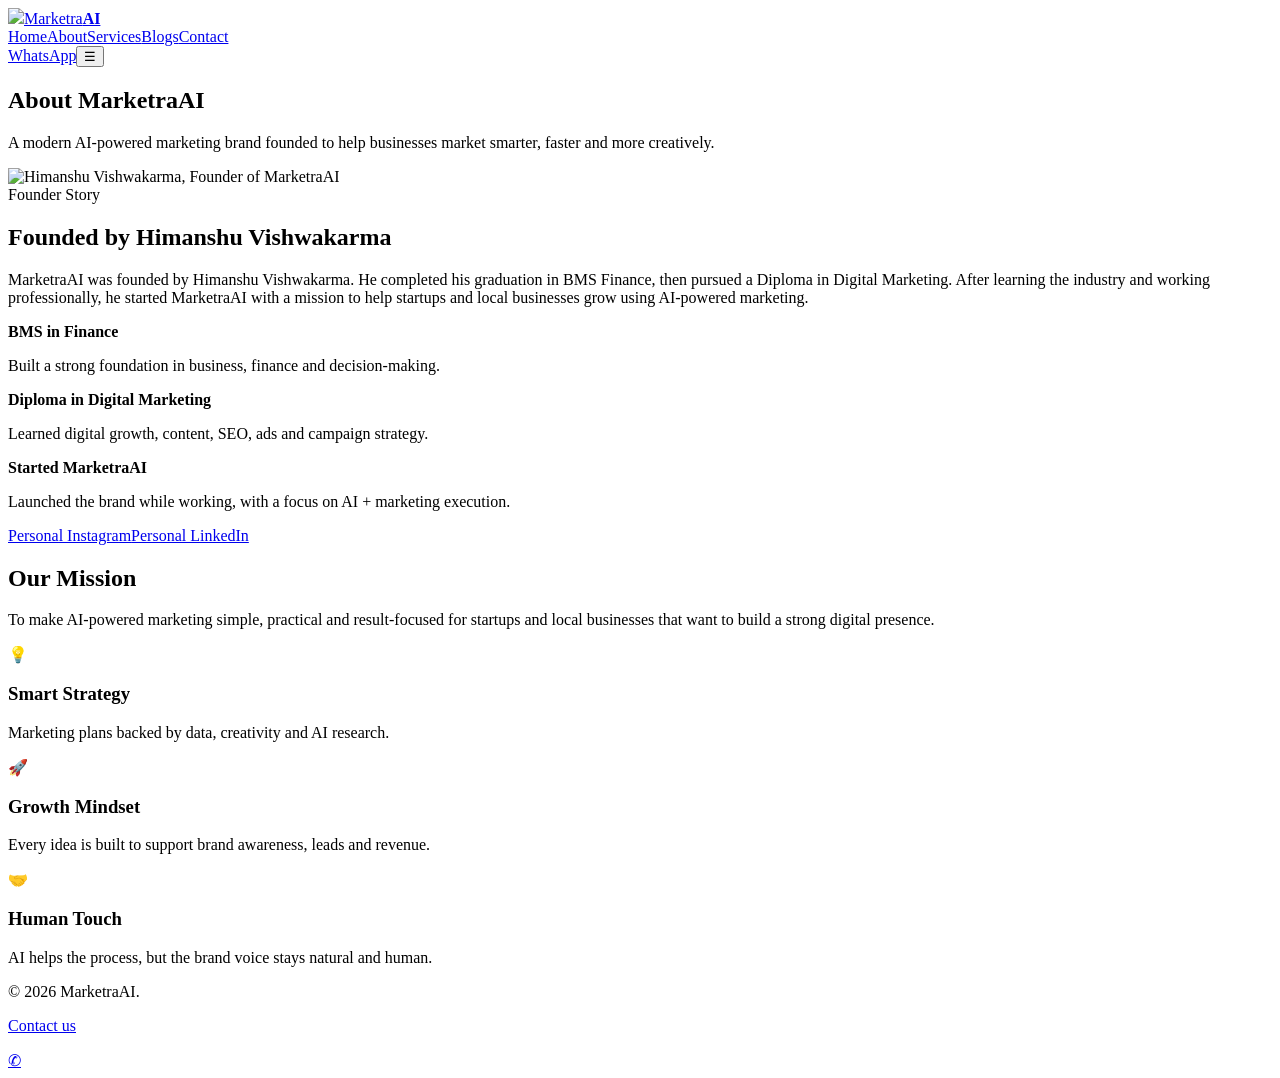
==== about.html @ 12419f01 "Update about.html" ====
<!doctype html><html lang="en"><head><meta charset="utf-8"><meta name="viewport" content="width=device-width,initial-scale=1"><title>About MarketraAI | Founder Story</title><meta name="description" content="MarketraAI was founded by Himanshu Vishwakarma to help startups and local businesses grow using AI-powered marketing."><meta name="robots" content="index, follow"><link rel="icon" type="image/png" href="assets/logo.png"><link rel="stylesheet" href="style.css"><link rel="canonical" href="https://marketraai.com/about.html" /> </head><body>
<nav class="nav"><div class="container nav-inner"><a class="brand" href="index.html"><img src="assets/logo.png"><span>Marketra<b>AI</b></span></a><div class="links"><a href="index.html">Home</a><a class="active" href="about.html">About</a><a href="services.html">Services</a><a href="blogs.html">Blogs</a><a href="contact.html">Contact</a></div><a class="nav-cta" href="https://wa.me/917304382404">WhatsApp</a><button class="menu">☰</button></div></nav>
<section class="page-head"><div class="container reveal"><h1>About <span class="gradient">MarketraAI</span></h1><p>A modern AI-powered marketing brand founded to help businesses market smarter, faster and more creatively.</p></div></section>
<section class="section"><div class="container split"><div class="reveal"><img class="founder-img" src="assets/founder.png" alt="Himanshu Vishwakarma, Founder of MarketraAI"></div><div class="reveal"><div class="eyebrow">Founder Story</div><h2 class="section-title">Founded by Himanshu Vishwakarma</h2><p class="muted">MarketraAI was founded by Himanshu Vishwakarma. He completed his graduation in BMS Finance, then pursued a Diploma in Digital Marketing. After learning the industry and working professionally, he started MarketraAI with a mission to help startups and local businesses grow using AI-powered marketing.</p><div class="timeline"><div class="step"><b>BMS in Finance</b><p class="muted">Built a strong foundation in business, finance and decision-making.</p></div><div class="step"><b>Diploma in Digital Marketing</b><p class="muted">Learned digital growth, content, SEO, ads and campaign strategy.</p></div><div class="step"><b>Started MarketraAI</b><p class="muted">Launched the brand while working, with a focus on AI + marketing execution.</p></div></div><div class="socials"><a href="https://www.instagram.com/imaginaryhimanshu/">Personal Instagram</a><a href="https://www.linkedin.com/in/digitalhimanshu50/">Personal LinkedIn</a></div></div></div></section>
<section class="section"><div class="container"><h2 class="section-title reveal">Our Mission</h2><p class="section-sub reveal">To make AI-powered marketing simple, practical and result-focused for startups and local businesses that want to build a strong digital presence.</p><div class="cards"><div class="card reveal"><div class="icon">💡</div><h3>Smart Strategy</h3><p>Marketing plans backed by data, creativity and AI research.</p></div><div class="card reveal"><div class="icon">🚀</div><h3>Growth Mindset</h3><p>Every idea is built to support brand awareness, leads and revenue.</p></div><div class="card reveal"><div class="icon">🤝</div><h3>Human Touch</h3><p>AI helps the process, but the brand voice stays natural and human.</p></div></div></div></section>
<footer class="footer"><div class="container foot"><p>© 2026 MarketraAI.</p><p><a href="contact.html">Contact us</a></p></div></footer><a class="whatsapp" href="https://wa.me/917304382404">✆</a><script src="script.js"></script></body></html>
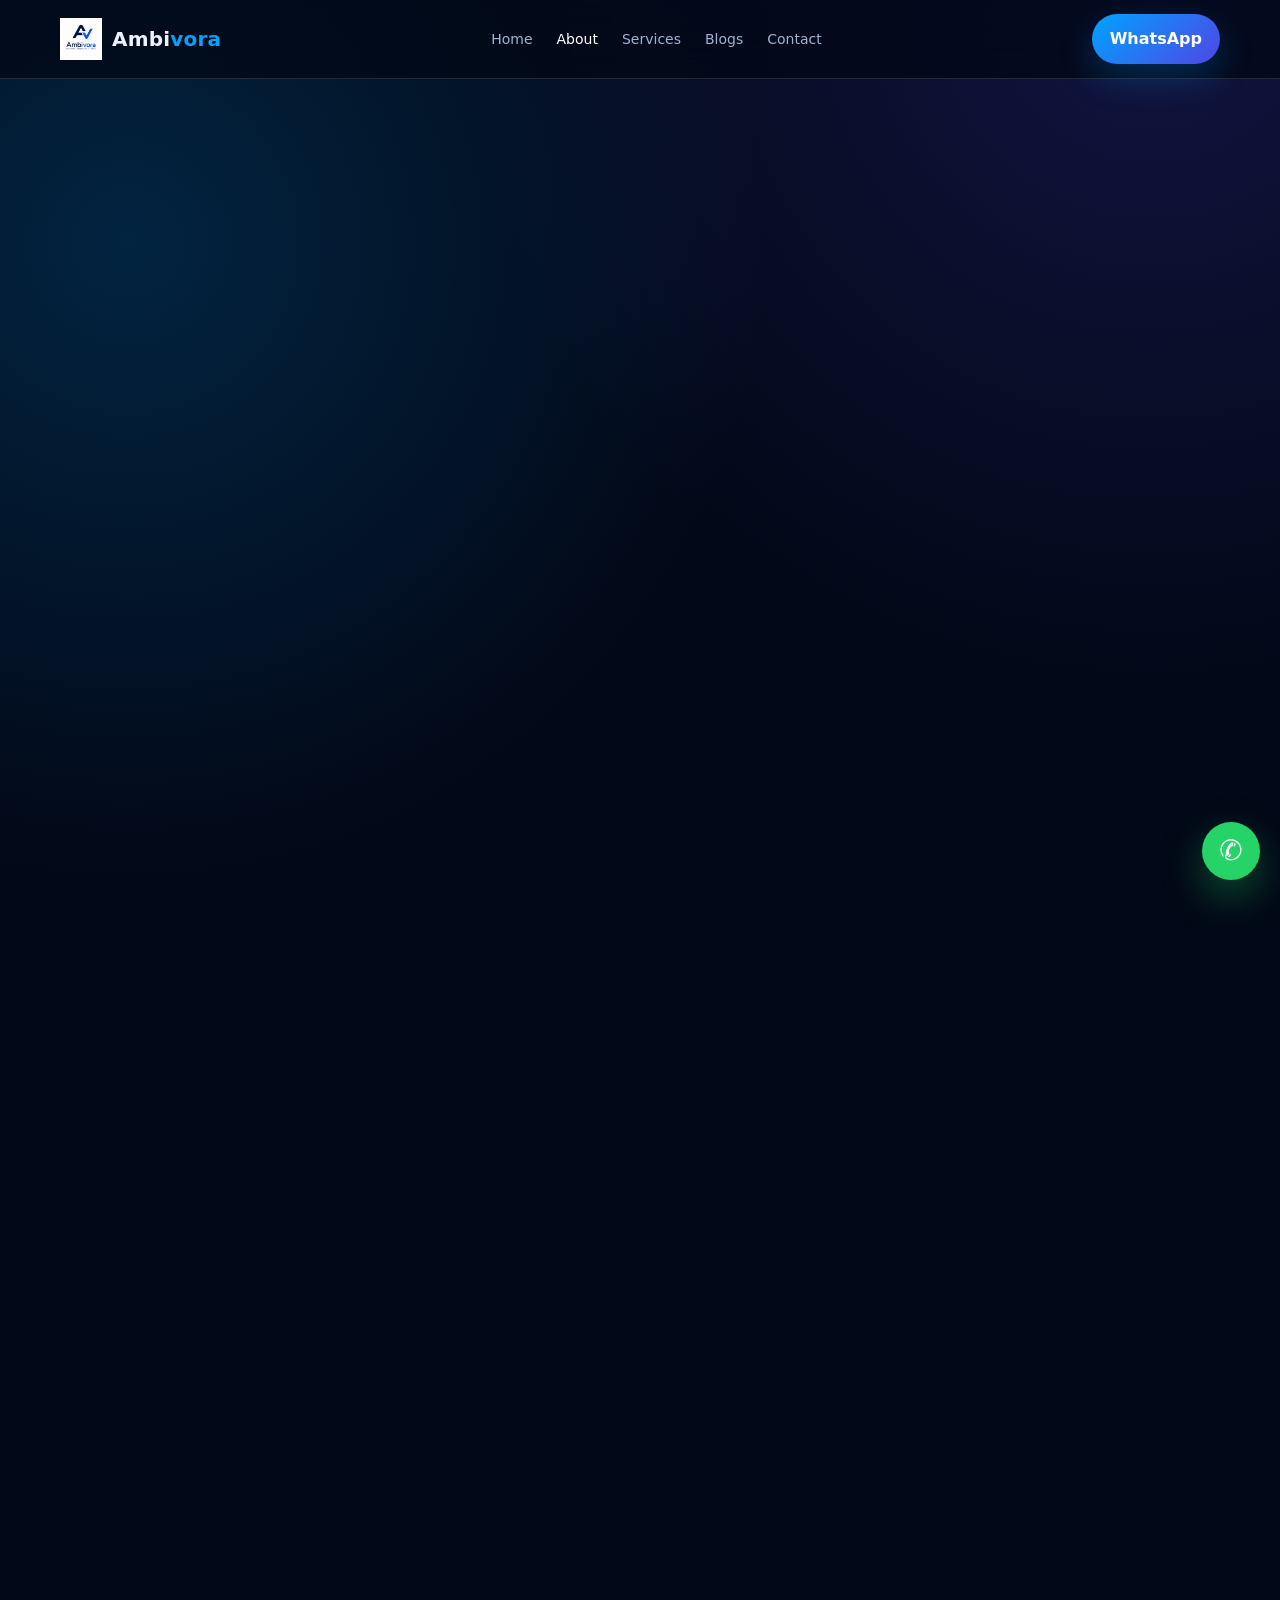
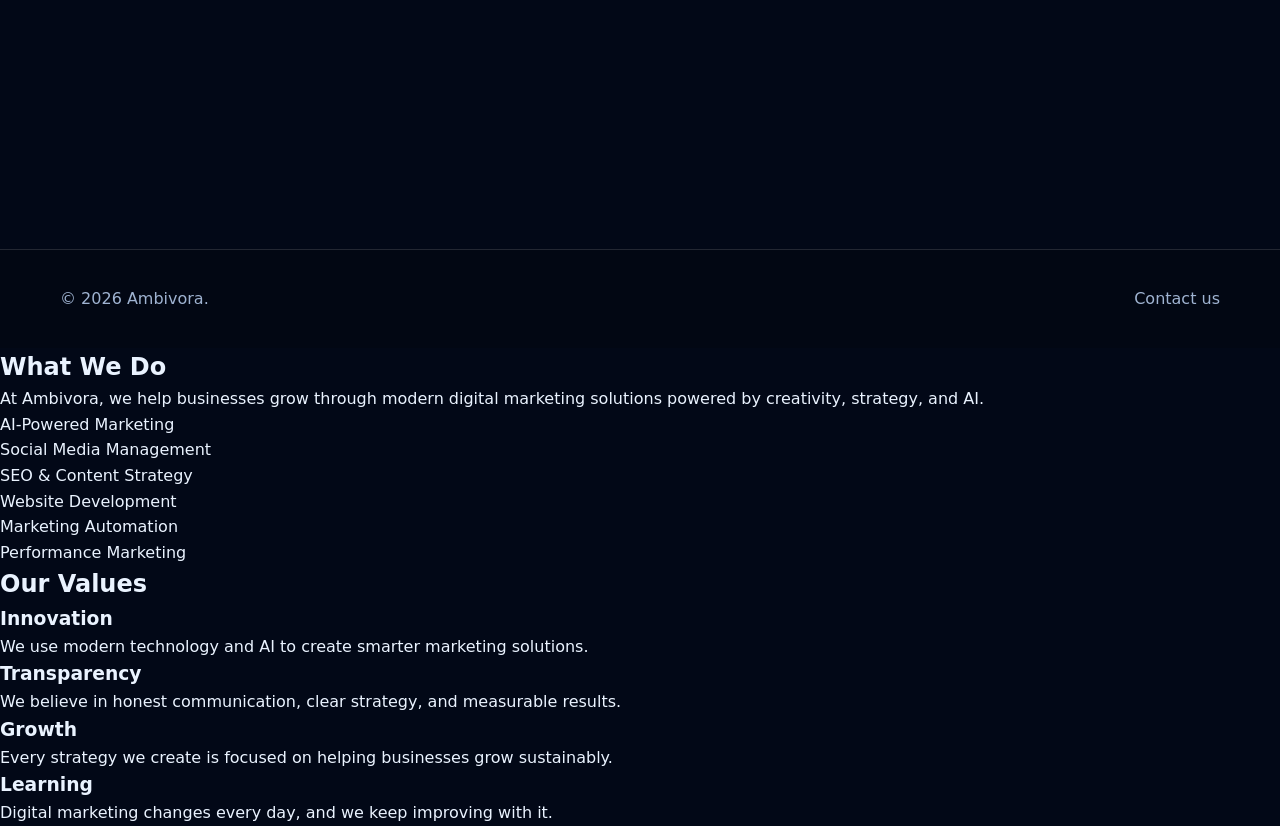
==== commit 43671212: "Update about.html" ====
--- a/about.html
+++ b/about.html
@@ -1,6 +1,50 @@
-<!doctype html><html lang="en"><head><meta charset="utf-8"><meta name="viewport" content="width=device-width,initial-scale=1"><title>About MarketraAI | Founder Story</title><meta name="description" content="MarketraAI was founded by Himanshu Vishwakarma to help startups and local businesses grow using AI-powered marketing."><meta name="robots" content="index, follow"><link rel="icon" type="image/png" href="assets/logo.png"><link rel="stylesheet" href="style.css"><link rel="canonical" href="https://marketraai.com/about.html" /> </head><body>
-<nav class="nav"><div class="container nav-inner"><a class="brand" href="index.html"><img src="assets/logo.png"><span>Marketra<b>AI</b></span></a><div class="links"><a href="index.html">Home</a><a class="active" href="about.html">About</a><a href="services.html">Services</a><a href="blogs.html">Blogs</a><a href="contact.html">Contact</a></div><a class="nav-cta" href="https://wa.me/917304382404">WhatsApp</a><button class="menu">☰</button></div></nav>
-<section class="page-head"><div class="container reveal"><h1>About <span class="gradient">MarketraAI</span></h1><p>A modern AI-powered marketing brand founded to help businesses market smarter, faster and more creatively.</p></div></section>
-<section class="section"><div class="container split"><div class="reveal"><img class="founder-img" src="assets/founder.png" alt="Himanshu Vishwakarma, Founder of MarketraAI"></div><div class="reveal"><div class="eyebrow">Founder Story</div><h2 class="section-title">Founded by Himanshu Vishwakarma</h2><p class="muted">MarketraAI was founded by Himanshu Vishwakarma. He completed his graduation in BMS Finance, then pursued a Diploma in Digital Marketing. After learning the industry and working professionally, he started MarketraAI with a mission to help startups and local businesses grow using AI-powered marketing.</p><div class="timeline"><div class="step"><b>BMS in Finance</b><p class="muted">Built a strong foundation in business, finance and decision-making.</p></div><div class="step"><b>Diploma in Digital Marketing</b><p class="muted">Learned digital growth, content, SEO, ads and campaign strategy.</p></div><div class="step"><b>Started MarketraAI</b><p class="muted">Launched the brand while working, with a focus on AI + marketing execution.</p></div></div><div class="socials"><a href="https://www.instagram.com/imaginaryhimanshu/">Personal Instagram</a><a href="https://www.linkedin.com/in/digitalhimanshu50/">Personal LinkedIn</a></div></div></div></section>
+<!doctype html><html lang="en"><head><meta charset="utf-8"><meta name="viewport" content="width=device-width,initial-scale=1"><title>About Ambivora | Founder Story</title><meta name="description" content="Ambivora was founded by Himanshu Vishwakarma to help startups and local businesses grow using AI-powered marketing."><meta name="robots" content="index, follow"><link rel="icon" type="image/png" href="assets/logo.png"><link rel="stylesheet" href="style.css"><link rel="canonical" href="https://ambivora.com/about.html" /> </head><body>
+<nav class="nav"><div class="container nav-inner"><a class="brand" href="index.html"><img src="assets/logo.png"><span>Ambi<b>vora</b></span></a><div class="links"><a href="index.html">Home</a><a class="active" href="about.html">About</a><a href="services.html">Services</a><a href="blogs.html">Blogs</a><a href="contact.html">Contact</a></div><a class="nav-cta" href="https://wa.me/917304382404">WhatsApp</a><button class="menu">☰</button></div></nav>
+<section class="page-head"><div class="container reveal"><h1>About <span class="gradient">Ambivora</span></h1><p>A modern AI-powered marketing brand founded to help businesses market smarter, faster and more creatively.</p></div></section>
+<section class="section"><div class="container split"><div class="reveal"><img class="founder-img" src="assets/founder.png" alt="Himanshu Vishwakarma, Founder of MarketraAI"></div><div class="reveal"><div class="eyebrow">Founder Story</div><h2 class="section-title">Founded by Himanshu Vishwakarma</h2><p class="muted">Ambivora was founded by Himanshu Vishwakarma. He completed his graduation in BMS Finance, then pursued a Diploma in Digital Marketing. After learning the industry and working professionally, he started MarketraAI with a mission to help startups and local businesses grow using AI-powered marketing.</p><div class="timeline"><div class="step"><b>BMS in Finance</b><p class="muted">Built a strong foundation in business, finance and decision-making.</p></div><div class="step"><b>Diploma in Digital Marketing</b><p class="muted">Learned digital growth, content, SEO, ads and campaign strategy.</p></div><div class="step"><b>Started MarketraAI</b><p class="muted">Launched the brand while working, with a focus on AI + marketing execution.</p></div></div><div class="socials"><a href="https://www.instagram.com/imaginaryhimanshu/">Personal Instagram</a><a href="https://www.linkedin.com/in/digitalhimanshu50/">Personal LinkedIn</a></div></div></div></section>
 <section class="section"><div class="container"><h2 class="section-title reveal">Our Mission</h2><p class="section-sub reveal">To make AI-powered marketing simple, practical and result-focused for startups and local businesses that want to build a strong digital presence.</p><div class="cards"><div class="card reveal"><div class="icon">💡</div><h3>Smart Strategy</h3><p>Marketing plans backed by data, creativity and AI research.</p></div><div class="card reveal"><div class="icon">🚀</div><h3>Growth Mindset</h3><p>Every idea is built to support brand awareness, leads and revenue.</p></div><div class="card reveal"><div class="icon">🤝</div><h3>Human Touch</h3><p>AI helps the process, but the brand voice stays natural and human.</p></div></div></div></section>
-<footer class="footer"><div class="container foot"><p>© 2026 MarketraAI.</p><p><a href="contact.html">Contact us</a></p></div></footer><a class="whatsapp" href="https://wa.me/917304382404">✆</a><script src="script.js"></script></body></html>
+<footer class="footer"><div class="container foot"><p>© 2026 Ambivora.</p><p><a href="contact.html">Contact us</a></p></div></footer><a class="whatsapp" href="https://wa.me/917304382404">✆</a><script src="script.js"></script></body></html>
+
+<!-- What We Do Section -->
+<section class="about-section">
+  <h2>What We Do</h2>
+  <p>
+    At Ambivora, we help businesses grow through modern digital marketing solutions powered by creativity, strategy, and AI.
+  </p>
+
+  <div class="about-grid">
+    <div class="about-card">AI-Powered Marketing</div>
+    <div class="about-card">Social Media Management</div>
+    <div class="about-card">SEO & Content Strategy</div>
+    <div class="about-card">Website Development</div>
+    <div class="about-card">Marketing Automation</div>
+    <div class="about-card">Performance Marketing</div>
+  </div>
+</section>
+
+<!-- Our Values Section -->
+<section class="about-section">
+  <h2>Our Values</h2>
+
+  <div class="about-grid">
+    <div class="about-card">
+      <h3>Innovation</h3>
+      <p>We use modern technology and AI to create smarter marketing solutions.</p>
+    </div>
+
+    <div class="about-card">
+      <h3>Transparency</h3>
+      <p>We believe in honest communication, clear strategy, and measurable results.</p>
+    </div>
+
+    <div class="about-card">
+      <h3>Growth</h3>
+      <p>Every strategy we create is focused on helping businesses grow sustainably.</p>
+    </div>
+
+    <div class="about-card">
+      <h3>Learning</h3>
+      <p>Digital marketing changes every day, and we keep improving with it.</p>
+    </div>
+  </div>
+</section>
--- a/style.css
+++ b/style.css
@@ -0,0 +1,83 @@
+:root{
+  --navy:#020817;--navy2:#07142b;--blue:#00A3FF;--blue2:#4f46e5;--text:#eaf3ff;--muted:#9fb3d1;--card:rgba(255,255,255,.07);--line:rgba(255,255,255,.13);--white:#fff;
+}
+*{box-sizing:border-box;margin:0;padding:0}html{scroll-behavior:smooth}body{font-family:Inter,system-ui,-apple-system,Segoe UI,Arial,sans-serif;background:radial-gradient(circle at 10% 10%,rgba(0,163,255,.18),transparent 26%),radial-gradient(circle at 90% 0%,rgba(79,70,229,.2),transparent 26%),var(--navy);color:var(--text);line-height:1.6;overflow-x:hidden}a{color:inherit;text-decoration:none}.container{width:min(1160px,92%);margin:auto}.nav{position:sticky;top:0;z-index:99;background:rgba(2,8,23,.78);backdrop-filter:blur(18px);border-bottom:1px solid var(--line)}.nav-inner{display:flex;align-items:center;justify-content:space-between;padding:14px 0}.brand{display:flex;align-items:center;gap:10px;font-weight:800;letter-spacing:.2px}.brand img{width:42px;height:42px;object-fit:contain}.brand span{font-size:20px}.brand b{color:var(--blue)}.links{display:flex;gap:24px;align-items:center}.links a{font-size:14px;color:var(--muted);transition:.25s}.links a:hover,.links a.active{color:var(--white)}.nav-cta,.btn{display:inline-flex;align-items:center;justify-content:center;gap:8px;padding:12px 18px;border-radius:999px;background:linear-gradient(135deg,var(--blue),var(--blue2));color:white;font-weight:700;border:0;box-shadow:0 14px 35px rgba(0,163,255,.22);transition:.25s;cursor:pointer}.btn:hover,.nav-cta:hover{transform:translateY(-2px);box-shadow:0 20px 50px rgba(0,163,255,.32)}.btn.secondary{background:rgba(255,255,255,.08);border:1px solid var(--line);box-shadow:none}.menu{display:none;background:none;border:1px solid var(--line);color:white;border-radius:12px;padding:8px 11px;font-size:22px}
+.hero{position:relative;padding:92px 0 70px;min-height:78vh;display:flex;align-items:center}.grid{display:grid;grid-template-columns:1.05fr .95fr;gap:48px;align-items:center}.eyebrow{display:inline-flex;align-items:center;gap:9px;border:1px solid var(--line);background:rgba(255,255,255,.06);border-radius:999px;padding:8px 13px;color:#cfe6ff;font-size:14px;margin-bottom:20px}.title{font-size:clamp(42px,7vw,78px);line-height:1.02;letter-spacing:-2.8px}.gradient{background:linear-gradient(135deg,#fff 20%,#76d7ff 55%,#7c6cff 90%);-webkit-background-clip:text;background-clip:text;color:transparent}.sub{font-size:18px;color:var(--muted);max-width:670px;margin:22px 0 30px}.actions{display:flex;gap:14px;flex-wrap:wrap}.hero-card{position:relative;border:1px solid var(--line);border-radius:34px;padding:26px;background:linear-gradient(180deg,rgba(255,255,255,.1),rgba(255,255,255,.035));box-shadow:0 30px 90px rgba(0,0,0,.28);overflow:hidden}.hero-card:before{content:"";position:absolute;inset:-1px;background:radial-gradient(circle at 30% 0%,rgba(0,163,255,.26),transparent 45%);pointer-events:none}.dashboard{position:relative;display:grid;gap:14px}.metric{padding:18px;border-radius:22px;background:rgba(3,10,26,.78);border:1px solid var(--line);display:flex;justify-content:space-between;align-items:center}.metric b{font-size:28px;color:white}.metric span{color:var(--muted);font-size:14px}.orb{position:absolute;width:220px;height:220px;border-radius:50%;background:radial-gradient(circle,#00a3ff,transparent 66%);filter:blur(26px);opacity:.22;right:-65px;top:-65px;animation:float 6s ease-in-out infinite}.page-head{padding:78px 0 42px;text-align:center}.page-head h1{font-size:clamp(38px,6vw,66px);letter-spacing:-2px}.page-head p{color:var(--muted);font-size:18px;max-width:760px;margin:16px auto}.section{padding:76px 0}.section-title{font-size:clamp(30px,4vw,48px);letter-spacing:-1.5px;margin-bottom:13px}.section-sub{color:var(--muted);max-width:760px;margin-bottom:34px}.cards{display:grid;grid-template-columns:repeat(3,1fr);gap:20px}.card{border:1px solid var(--line);background:linear-gradient(180deg,rgba(255,255,255,.08),rgba(255,255,255,.035));border-radius:26px;padding:24px;transition:.28s;position:relative;overflow:hidden}.card:after{content:"";position:absolute;inset:auto -50px -70px auto;width:160px;height:160px;border-radius:50%;background:rgba(0,163,255,.12);filter:blur(20px)}.card:hover{transform:translateY(-8px);border-color:rgba(0,163,255,.45)}.icon{width:48px;height:48px;border-radius:16px;background:linear-gradient(135deg,var(--blue),var(--blue2));display:grid;place-items:center;font-size:22px;margin-bottom:18px}.card h3{font-size:21px;margin-bottom:10px}.card p,.muted{color:var(--muted)}.split{display:grid;grid-template-columns:.9fr 1.1fr;gap:44px;align-items:center}.founder-img{width:100%;max-width:420px;border-radius:32px;border:1px solid var(--line);box-shadow:0 28px 80px rgba(0,0,0,.35);filter:saturate(.9)}.timeline{display:grid;gap:16px;margin-top:24px}.step{padding:18px;border-left:3px solid var(--blue);background:rgba(255,255,255,.055);border-radius:0 18px 18px 0}.blog-grid{display:grid;grid-template-columns:repeat(3,1fr);gap:22px}.blog{min-height:250px;display:flex;flex-direction:column;justify-content:space-between}.tag{color:#8ddcff;font-size:13px;font-weight:700}.form-wrap{display:grid;grid-template-columns:.9fr 1.1fr;gap:32px}.form{border:1px solid var(--line);background:rgba(255,255,255,.06);border-radius:28px;padding:24px}.field{margin-bottom:15px}.field label{display:block;margin-bottom:6px;color:#dcecff;font-size:14px}.field input,.field textarea{width:100%;padding:14px 15px;border-radius:15px;border:1px solid var(--line);background:rgba(2,8,23,.65);color:white;outline:none}.field textarea{min-height:130px;resize:vertical}.socials{display:flex;flex-wrap:wrap;gap:12px;margin-top:20px}.socials a{padding:10px 14px;border:1px solid var(--line);border-radius:999px;color:#cfe6ff;background:rgba(255,255,255,.055);transition:.25s}.socials a:hover{border-color:var(--blue);color:white;transform:translateY(-2px)}.footer{padding:36px 0;border-top:1px solid var(--line);background:rgba(0,0,0,.16);color:var(--muted)}.foot{display:flex;justify-content:space-between;gap:20px;flex-wrap:wrap}.whatsapp{position:fixed;right:20px;bottom:20px;z-index:90;width:58px;height:58px;border-radius:50%;display:grid;place-items:center;background:#25D366;color:white;font-size:28px;box-shadow:0 16px 40px rgba(37,211,102,.34);animation:pulse 2s infinite}.reveal{opacity:0;transform:translateY(28px);transition:opacity .75s ease,transform .75s ease}.reveal.show{opacity:1;transform:none}@keyframes float{50%{transform:translateY(24px)}}@keyframes pulse{50%{transform:scale(1.06)}}
+@media(max-width:900px){.grid,.split,.form-wrap{grid-template-columns:1fr}.cards,.blog-grid{grid-template-columns:1fr 1fr}.links{position:fixed;inset:70px 16px auto 16px;background:#07142b;border:1px solid var(--line);border-radius:24px;padding:20px;display:none;flex-direction:column;align-items:flex-start}.links.open{display:flex}.menu{display:block}.nav-cta{display:none}.hero{padding-top:56px}.title{letter-spacing:-1.5px}}@media(max-width:620px){.cards,.blog-grid{grid-template-columns:1fr}.actions .btn{width:100%}.foot{display:block}.hero-card{padding:18px}.brand span{font-size:18px}}
+
+.faq-section {
+  padding: 100px 20px;
+  background: linear-gradient(135deg, #04172b 0%, #081026 55%, #12124a 100%);
+  color: #ffffff;
+  text-align: center;
+  position: relative;
+  overflow: hidden;
+}
+
+.faq-section h2 {
+  font-size: 42px;
+  font-weight: 800;
+  color: #ffffff;
+  margin-bottom: 12px;
+}
+
+.faq-subtitle {
+  color: #9fc7ff;
+  font-size: 16px;
+  margin-bottom: 50px;
+}
+
+.faq-box {
+  max-width: 900px;
+  margin: 18px auto;
+  padding: 28px 32px;
+  background: rgba(7, 18, 39, 0.82);
+  border: 1px solid rgba(95, 151, 255, 0.25);
+  border-radius: 20px;
+  text-align: left;
+  box-shadow: 0 18px 50px rgba(0, 0, 0, 0.25);
+  backdrop-filter: blur(12px);
+  transition: all 0.3s ease;
+}
+
+.faq-box:hover {
+  transform: translateY(-5px);
+  border-color: rgba(56, 189, 248, 0.6);
+  box-shadow: 0 22px 60px rgba(37, 99, 235, 0.25);
+}
+
+.faq-box h3 {
+  color: #ffffff;
+  font-size: 20px;
+  font-weight: 700;
+  margin-bottom: 12px;
+}
+
+.faq-box p {
+  color: #b9c9e6;
+  font-size: 16px;
+  line-height: 1.8;
+  margin: 0;
+}
+
+@media (max-width: 768px) {
+  .faq-section {
+    padding: 70px 16px;
+  }
+
+  .faq-section h2 {
+    font-size: 32px;
+  }
+
+  .faq-box {
+    padding: 22px;
+  }
+
+  .faq-box h3 {
+    font-size: 18px;
+  }
+
+  .faq-box p {
+    font-size: 15px;
+  }
+}
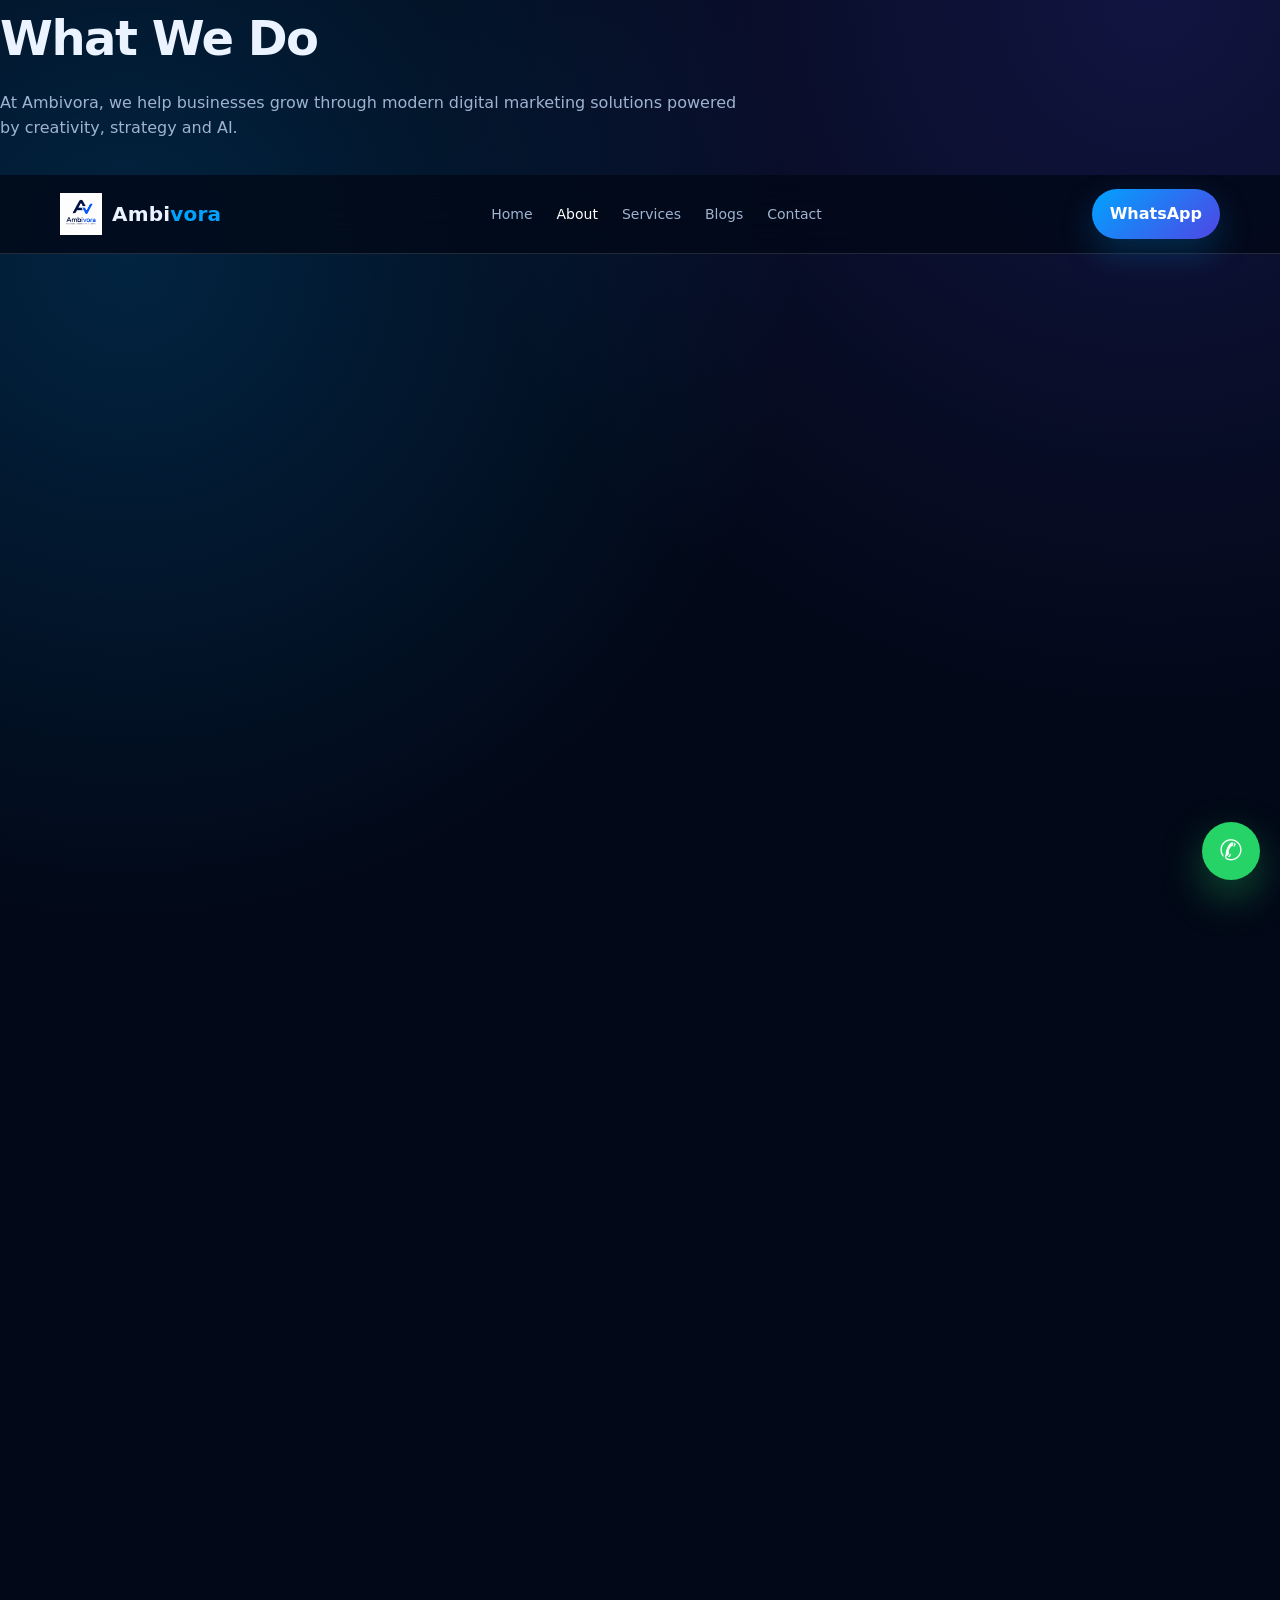
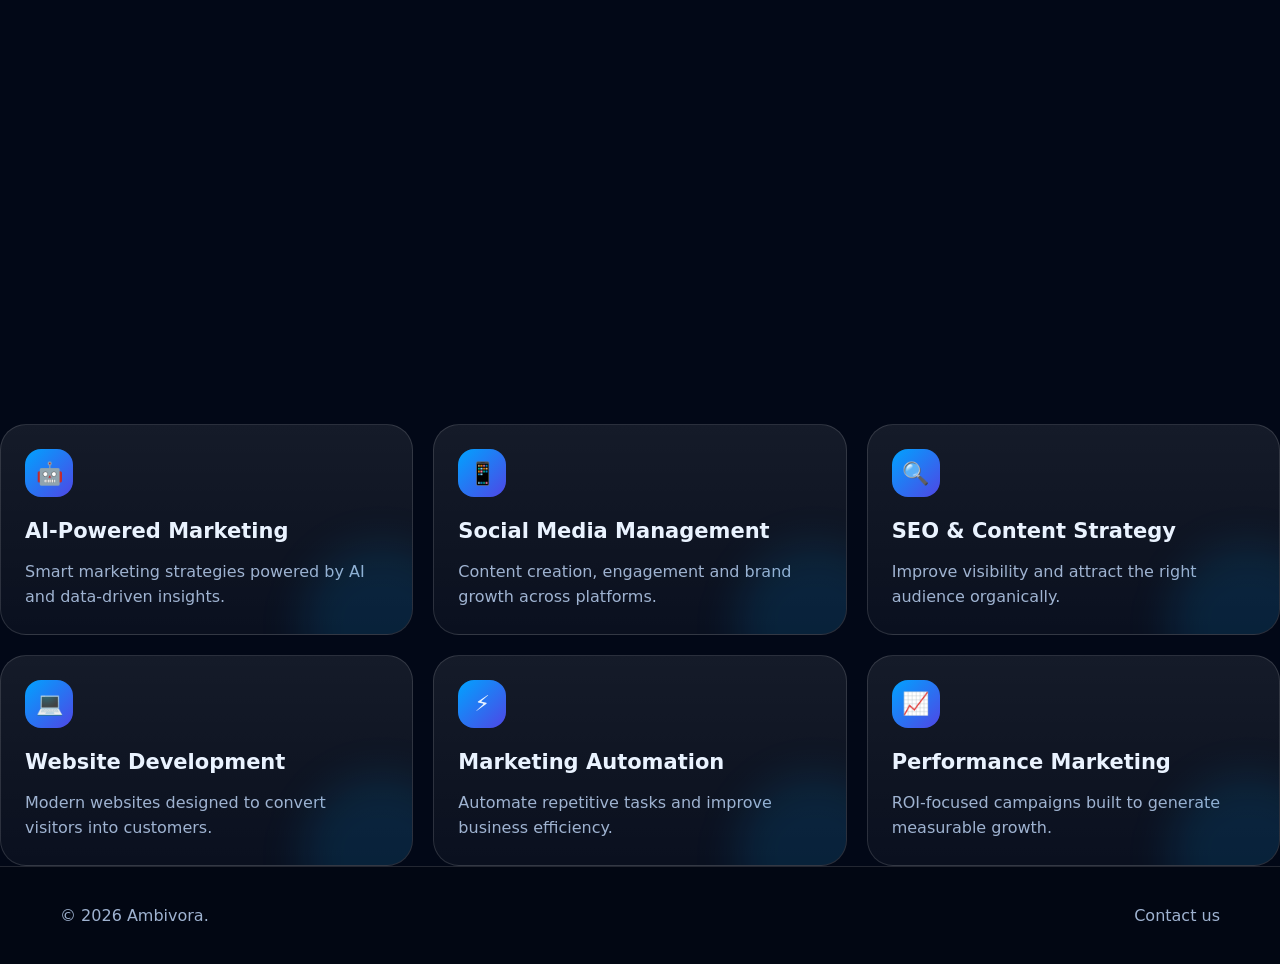
==== commit f81bda71: "Update about.html" ====
--- a/about.html
+++ b/about.html
@@ -1,50 +1,52 @@
-<!doctype html><html lang="en"><head><meta charset="utf-8"><meta name="viewport" content="width=device-width,initial-scale=1"><title>About Ambivora | Founder Story</title><meta name="description" content="Ambivora was founded by Himanshu Vishwakarma to help startups and local businesses grow using AI-powered marketing."><meta name="robots" content="index, follow"><link rel="icon" type="image/png" href="assets/logo.png"><link rel="stylesheet" href="style.css"><link rel="canonical" href="https://ambivora.com/about.html" /> </head><body>
+<!doctype html><html lang="en"><head><meta charset="utf-8"><meta name="viewport" content="width=device-width,initial-scale=1"><title>About Ambivora | Founder Story</title><meta name="description" content="Ambivora was founded by Himanshu Vishwakarma to help startups and local businesses grow using AI-powered marketing."><meta name="robots" content="index, follow"><link rel="icon" type="image/png" href="assets/logo.png"><link rel="stylesheet" href="style.css"><link rel="canonical" href="https://ambivora.com/about.html" /> <h2 class="section-title">What We Do</h2>
+<p class="section-sub">
+  At Ambivora, we help businesses grow through modern digital marketing solutions powered by creativity, strategy and AI.
+</p> </head><body>
 <nav class="nav"><div class="container nav-inner"><a class="brand" href="index.html"><img src="assets/logo.png"><span>Ambi<b>vora</b></span></a><div class="links"><a href="index.html">Home</a><a class="active" href="about.html">About</a><a href="services.html">Services</a><a href="blogs.html">Blogs</a><a href="contact.html">Contact</a></div><a class="nav-cta" href="https://wa.me/917304382404">WhatsApp</a><button class="menu">☰</button></div></nav>
 <section class="page-head"><div class="container reveal"><h1>About <span class="gradient">Ambivora</span></h1><p>A modern AI-powered marketing brand founded to help businesses market smarter, faster and more creatively.</p></div></section>
 <section class="section"><div class="container split"><div class="reveal"><img class="founder-img" src="assets/founder.png" alt="Himanshu Vishwakarma, Founder of MarketraAI"></div><div class="reveal"><div class="eyebrow">Founder Story</div><h2 class="section-title">Founded by Himanshu Vishwakarma</h2><p class="muted">Ambivora was founded by Himanshu Vishwakarma. He completed his graduation in BMS Finance, then pursued a Diploma in Digital Marketing. After learning the industry and working professionally, he started MarketraAI with a mission to help startups and local businesses grow using AI-powered marketing.</p><div class="timeline"><div class="step"><b>BMS in Finance</b><p class="muted">Built a strong foundation in business, finance and decision-making.</p></div><div class="step"><b>Diploma in Digital Marketing</b><p class="muted">Learned digital growth, content, SEO, ads and campaign strategy.</p></div><div class="step"><b>Started MarketraAI</b><p class="muted">Launched the brand while working, with a focus on AI + marketing execution.</p></div></div><div class="socials"><a href="https://www.instagram.com/imaginaryhimanshu/">Personal Instagram</a><a href="https://www.linkedin.com/in/digitalhimanshu50/">Personal LinkedIn</a></div></div></div></section>
 <section class="section"><div class="container"><h2 class="section-title reveal">Our Mission</h2><p class="section-sub reveal">To make AI-powered marketing simple, practical and result-focused for startups and local businesses that want to build a strong digital presence.</p><div class="cards"><div class="card reveal"><div class="icon">💡</div><h3>Smart Strategy</h3><p>Marketing plans backed by data, creativity and AI research.</p></div><div class="card reveal"><div class="icon">🚀</div><h3>Growth Mindset</h3><p>Every idea is built to support brand awareness, leads and revenue.</p></div><div class="card reveal"><div class="icon">🤝</div><h3>Human Touch</h3><p>AI helps the process, but the brand voice stays natural and human.</p></div></div></div></section>
+
+  <div class="cards">
+
+  <div class="card">
+    <div class="icon">🤖</div>
+    <h3>AI-Powered Marketing</h3>
+    <p>Smart marketing strategies powered by AI and data-driven insights.</p>
+  </div>
+
+  <div class="card">
+    <div class="icon">📱</div>
+    <h3>Social Media Management</h3>
+    <p>Content creation, engagement and brand growth across platforms.</p>
+  </div>
+
+  <div class="card">
+    <div class="icon">🔍</div>
+    <h3>SEO & Content Strategy</h3>
+    <p>Improve visibility and attract the right audience organically.</p>
+  </div>
+
+  <div class="card">
+    <div class="icon">💻</div>
+    <h3>Website Development</h3>
+    <p>Modern websites designed to convert visitors into customers.</p>
+  </div>
+
+  <div class="card">
+    <div class="icon">⚡</div>
+    <h3>Marketing Automation</h3>
+    <p>Automate repetitive tasks and improve business efficiency.</p>
+  </div>
+
+  <div class="card">
+    <div class="icon">📈</div>
+    <h3>Performance Marketing</h3>
+    <p>ROI-focused campaigns built to generate measurable growth.</p>
+  </div>
+
+</div>
+  
 <footer class="footer"><div class="container foot"><p>© 2026 Ambivora.</p><p><a href="contact.html">Contact us</a></p></div></footer><a class="whatsapp" href="https://wa.me/917304382404">✆</a><script src="script.js"></script></body></html>
 
-<!-- What We Do Section -->
-<section class="about-section">
-  <h2>What We Do</h2>
-  <p>
-    At Ambivora, we help businesses grow through modern digital marketing solutions powered by creativity, strategy, and AI.
-  </p>
 
-  <div class="about-grid">
-    <div class="about-card">AI-Powered Marketing</div>
-    <div class="about-card">Social Media Management</div>
-    <div class="about-card">SEO & Content Strategy</div>
-    <div class="about-card">Website Development</div>
-    <div class="about-card">Marketing Automation</div>
-    <div class="about-card">Performance Marketing</div>
-  </div>
-</section>
-
-<!-- Our Values Section -->
-<section class="about-section">
-  <h2>Our Values</h2>
-
-  <div class="about-grid">
-    <div class="about-card">
-      <h3>Innovation</h3>
-      <p>We use modern technology and AI to create smarter marketing solutions.</p>
-    </div>
-
-    <div class="about-card">
-      <h3>Transparency</h3>
-      <p>We believe in honest communication, clear strategy, and measurable results.</p>
-    </div>
-
-    <div class="about-card">
-      <h3>Growth</h3>
-      <p>Every strategy we create is focused on helping businesses grow sustainably.</p>
-    </div>
-
-    <div class="about-card">
-      <h3>Learning</h3>
-      <p>Digital marketing changes every day, and we keep improving with it.</p>
-    </div>
-  </div>
-</section>
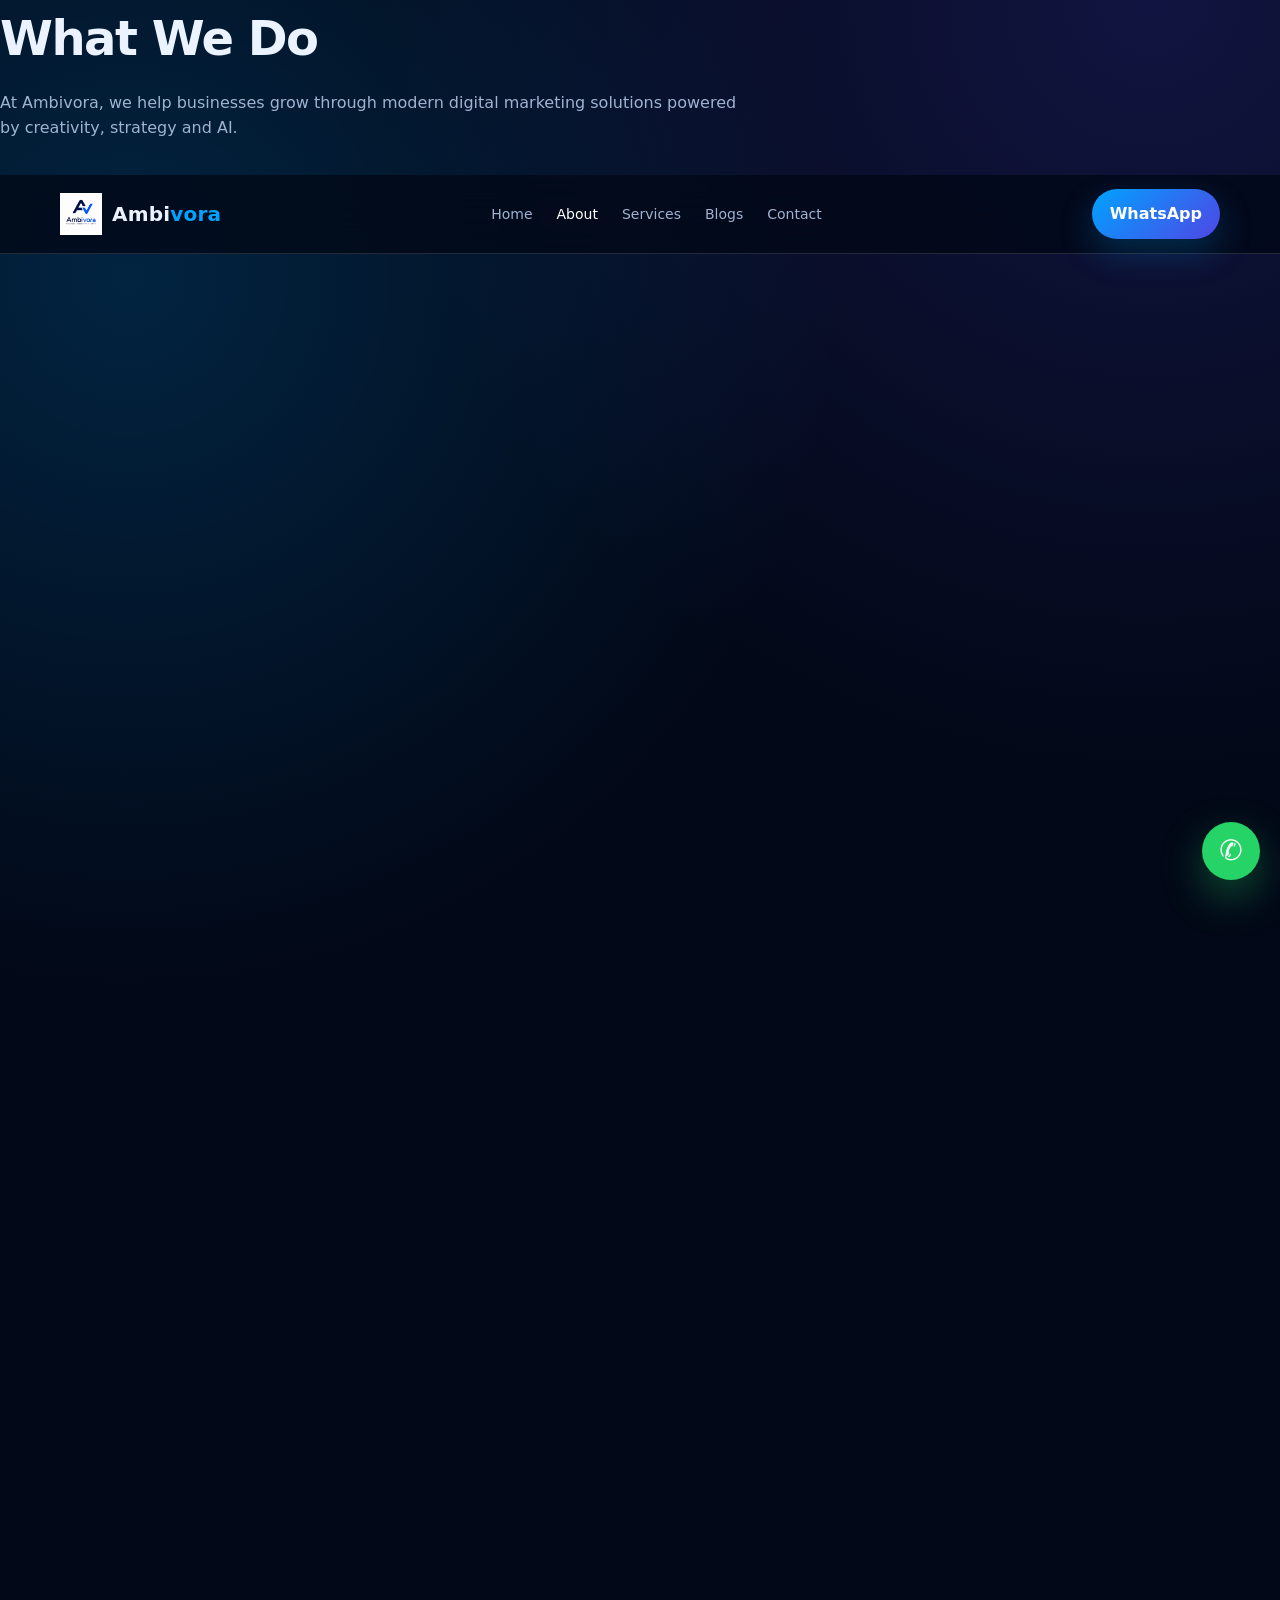
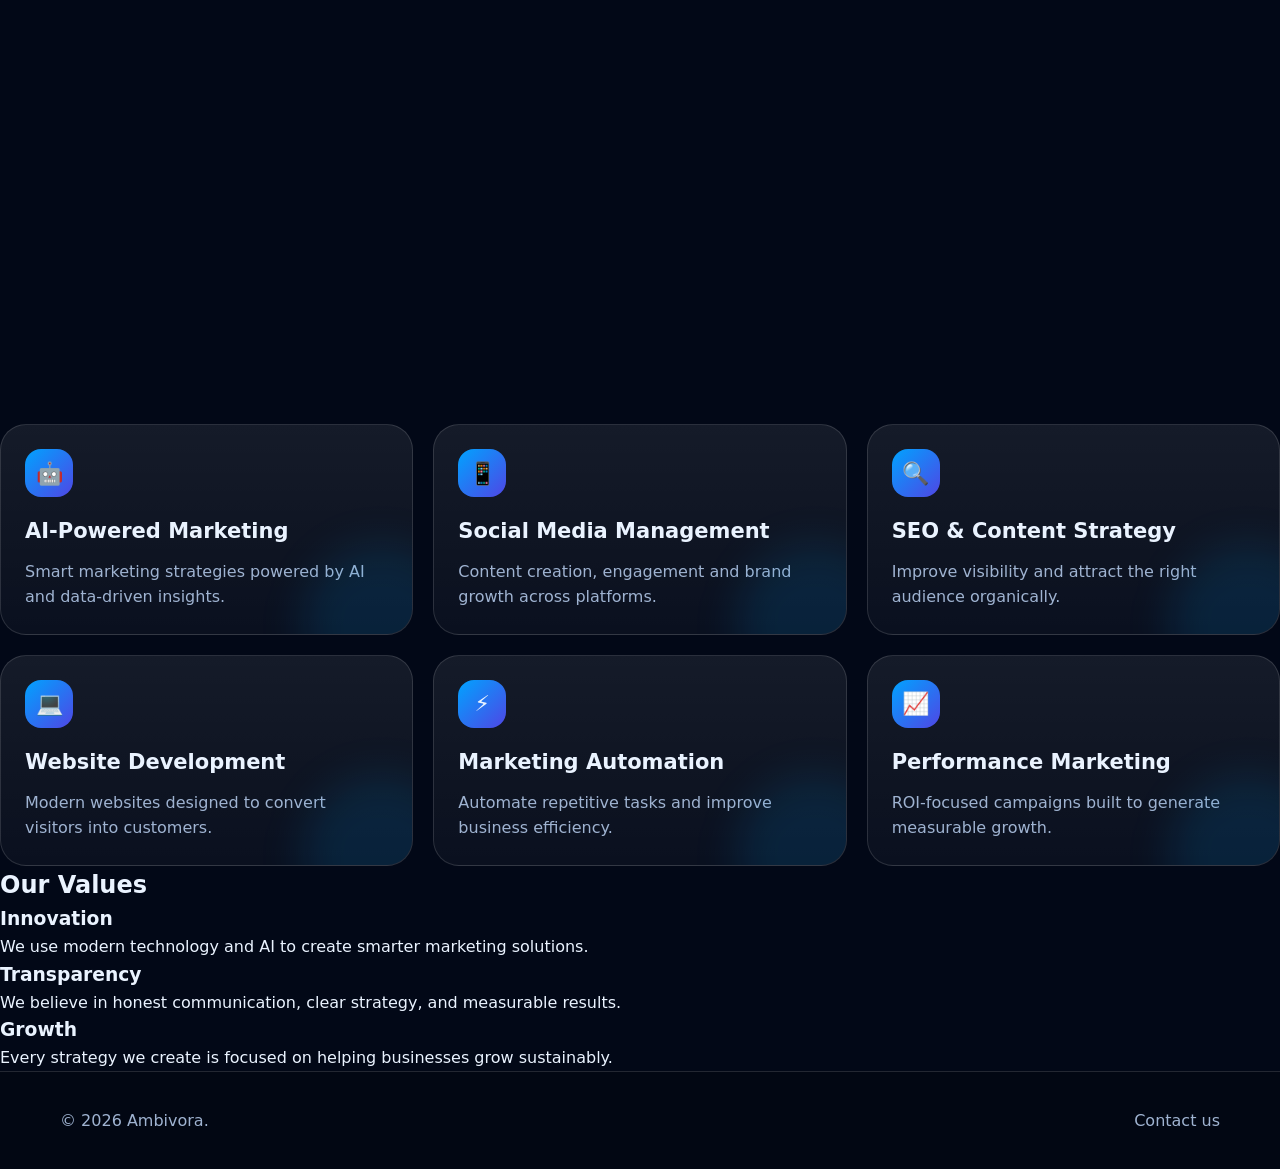
==== commit b368aa2a: "Update about.html" ====
--- a/about.html
+++ b/about.html
@@ -46,6 +46,27 @@
   </div>
 
 </div>
+
+
+<h2>Our Values</h2>
+
+  <div class="about-grid">
+    <div class="about-card">
+      <h3>Innovation</h3>
+      <p>We use modern technology and AI to create smarter marketing solutions.</p>
+    </div>
+
+    <div class="about-card">
+      <h3>Transparency</h3>
+      <p>We believe in honest communication, clear strategy, and measurable results.</p>
+    </div>
+
+    <div class="about-card">
+      <h3>Growth</h3>
+      <p>Every strategy we create is focused on helping businesses grow sustainably.</p>
+    </div>
+
+    <div class="about-card">
   
 <footer class="footer"><div class="container foot"><p>© 2026 Ambivora.</p><p><a href="contact.html">Contact us</a></p></div></footer><a class="whatsapp" href="https://wa.me/917304382404">✆</a><script src="script.js"></script></body></html>
 
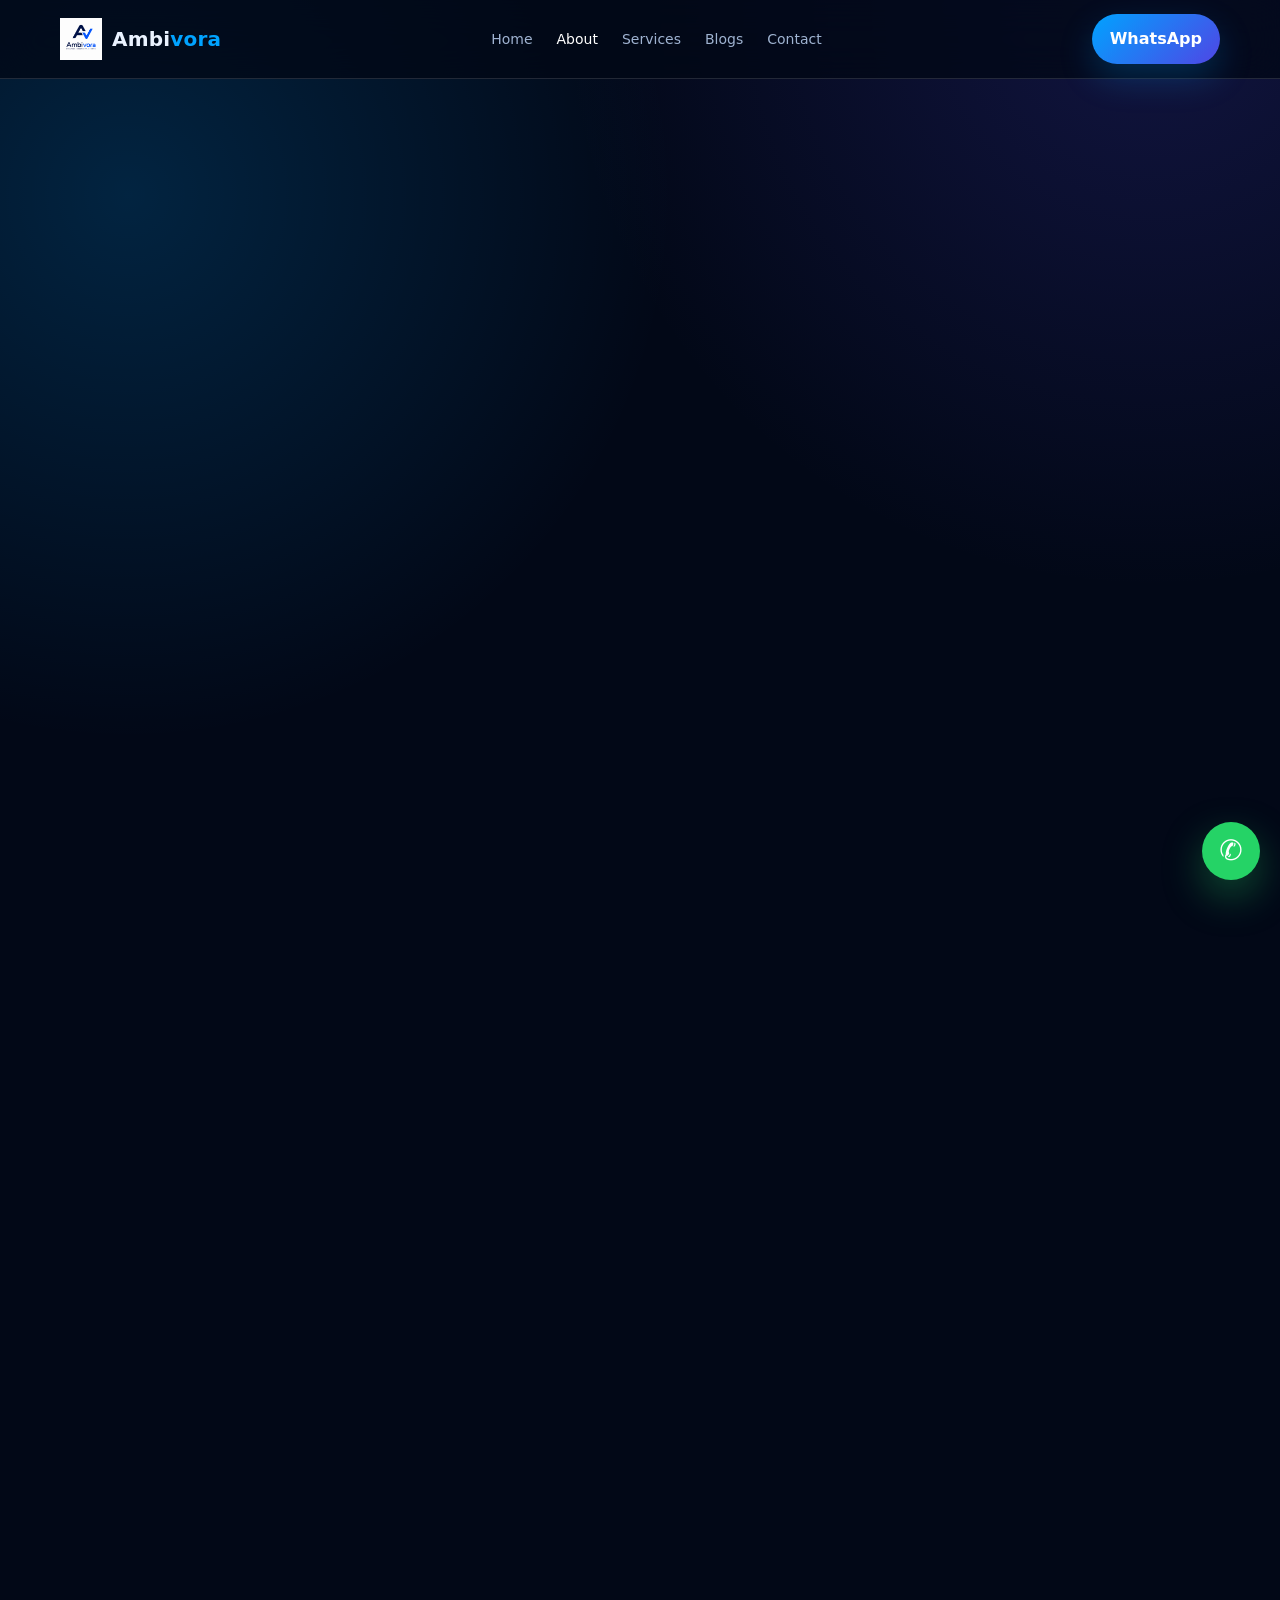
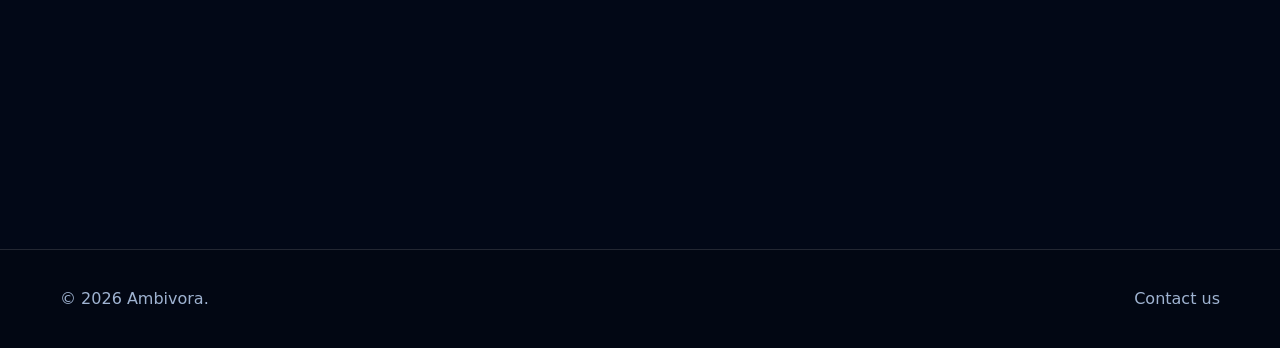
==== commit 61b8ade0: "Update about.html" ====
--- a/about.html
+++ b/about.html
@@ -1,73 +1,8 @@
-<!doctype html><html lang="en"><head><meta charset="utf-8"><meta name="viewport" content="width=device-width,initial-scale=1"><title>About Ambivora | Founder Story</title><meta name="description" content="Ambivora was founded by Himanshu Vishwakarma to help startups and local businesses grow using AI-powered marketing."><meta name="robots" content="index, follow"><link rel="icon" type="image/png" href="assets/logo.png"><link rel="stylesheet" href="style.css"><link rel="canonical" href="https://ambivora.com/about.html" /> <h2 class="section-title">What We Do</h2>
-<p class="section-sub">
-  At Ambivora, we help businesses grow through modern digital marketing solutions powered by creativity, strategy and AI.
-</p> </head><body>
+<!doctype html><html lang="en"><head><meta charset="utf-8"><meta name="viewport" content="width=device-width,initial-scale=1"><title>About Ambivora | Founder Story</title><meta name="description" content="Ambivora was founded by Himanshu Vishwakarma to help startups and local businesses grow using AI-powered marketing."><meta name="robots" content="index, follow"><link rel="icon" type="image/png" href="assets/logo.png"><link rel="stylesheet" href="style.css"><link rel="canonical" href="https://ambivora.com/about.html" /> </head><body>
 <nav class="nav"><div class="container nav-inner"><a class="brand" href="index.html"><img src="assets/logo.png"><span>Ambi<b>vora</b></span></a><div class="links"><a href="index.html">Home</a><a class="active" href="about.html">About</a><a href="services.html">Services</a><a href="blogs.html">Blogs</a><a href="contact.html">Contact</a></div><a class="nav-cta" href="https://wa.me/917304382404">WhatsApp</a><button class="menu">☰</button></div></nav>
 <section class="page-head"><div class="container reveal"><h1>About <span class="gradient">Ambivora</span></h1><p>A modern AI-powered marketing brand founded to help businesses market smarter, faster and more creatively.</p></div></section>
 <section class="section"><div class="container split"><div class="reveal"><img class="founder-img" src="assets/founder.png" alt="Himanshu Vishwakarma, Founder of MarketraAI"></div><div class="reveal"><div class="eyebrow">Founder Story</div><h2 class="section-title">Founded by Himanshu Vishwakarma</h2><p class="muted">Ambivora was founded by Himanshu Vishwakarma. He completed his graduation in BMS Finance, then pursued a Diploma in Digital Marketing. After learning the industry and working professionally, he started MarketraAI with a mission to help startups and local businesses grow using AI-powered marketing.</p><div class="timeline"><div class="step"><b>BMS in Finance</b><p class="muted">Built a strong foundation in business, finance and decision-making.</p></div><div class="step"><b>Diploma in Digital Marketing</b><p class="muted">Learned digital growth, content, SEO, ads and campaign strategy.</p></div><div class="step"><b>Started MarketraAI</b><p class="muted">Launched the brand while working, with a focus on AI + marketing execution.</p></div></div><div class="socials"><a href="https://www.instagram.com/imaginaryhimanshu/">Personal Instagram</a><a href="https://www.linkedin.com/in/digitalhimanshu50/">Personal LinkedIn</a></div></div></div></section>
-<section class="section"><div class="container"><h2 class="section-title reveal">Our Mission</h2><p class="section-sub reveal">To make AI-powered marketing simple, practical and result-focused for startups and local businesses that want to build a strong digital presence.</p><div class="cards"><div class="card reveal"><div class="icon">💡</div><h3>Smart Strategy</h3><p>Marketing plans backed by data, creativity and AI research.</p></div><div class="card reveal"><div class="icon">🚀</div><h3>Growth Mindset</h3><p>Every idea is built to support brand awareness, leads and revenue.</p></div><div class="card reveal"><div class="icon">🤝</div><h3>Human Touch</h3><p>AI helps the process, but the brand voice stays natural and human.</p></div></div></div></section>
-
-  <div class="cards">
-
-  <div class="card">
-    <div class="icon">🤖</div>
-    <h3>AI-Powered Marketing</h3>
-    <p>Smart marketing strategies powered by AI and data-driven insights.</p>
-  </div>
-
-  <div class="card">
-    <div class="icon">📱</div>
-    <h3>Social Media Management</h3>
-    <p>Content creation, engagement and brand growth across platforms.</p>
-  </div>
-
-  <div class="card">
-    <div class="icon">🔍</div>
-    <h3>SEO & Content Strategy</h3>
-    <p>Improve visibility and attract the right audience organically.</p>
-  </div>
-
-  <div class="card">
-    <div class="icon">💻</div>
-    <h3>Website Development</h3>
-    <p>Modern websites designed to convert visitors into customers.</p>
-  </div>
-
-  <div class="card">
-    <div class="icon">⚡</div>
-    <h3>Marketing Automation</h3>
-    <p>Automate repetitive tasks and improve business efficiency.</p>
-  </div>
-
-  <div class="card">
-    <div class="icon">📈</div>
-    <h3>Performance Marketing</h3>
-    <p>ROI-focused campaigns built to generate measurable growth.</p>
-  </div>
-
-</div>
-
-
-<h2>Our Values</h2>
-
-  <div class="about-grid">
-    <div class="about-card">
-      <h3>Innovation</h3>
-      <p>We use modern technology and AI to create smarter marketing solutions.</p>
-    </div>
-
-    <div class="about-card">
-      <h3>Transparency</h3>
-      <p>We believe in honest communication, clear strategy, and measurable results.</p>
-    </div>
-
-    <div class="about-card">
-      <h3>Growth</h3>
-      <p>Every strategy we create is focused on helping businesses grow sustainably.</p>
-    </div>
-
-    <div class="about-card">
-  
+<section class="section"><div class="container"><h2 class="section-title reveal">Our Mission</h2><p class="section-sub reveal">To make AI-powered marketing simple, practical and result-focused for startups and local businesses that want to build a strong digital presence.</p><div class="cards"><div class="card reveal"><div class="icon">💡</div><h3>Smart Strategy</h3><p>Marketing plans backed by data, creativity and AI research.</p></div><div class="card reveal"><div class="icon">🚀</div><h3>Growth Mindset</h3><p>Every idea is built to support brand awareness, leads and revenue.</p></div><div class="card reveal"><div class="icon">🤝</div><h3>Human Touch</h3><p>AI helps the process, but the brand voice stays natural and human.</p></div></div></div></section>  
 <footer class="footer"><div class="container foot"><p>© 2026 Ambivora.</p><p><a href="contact.html">Contact us</a></p></div></footer><a class="whatsapp" href="https://wa.me/917304382404">✆</a><script src="script.js"></script></body></html>
 
 
